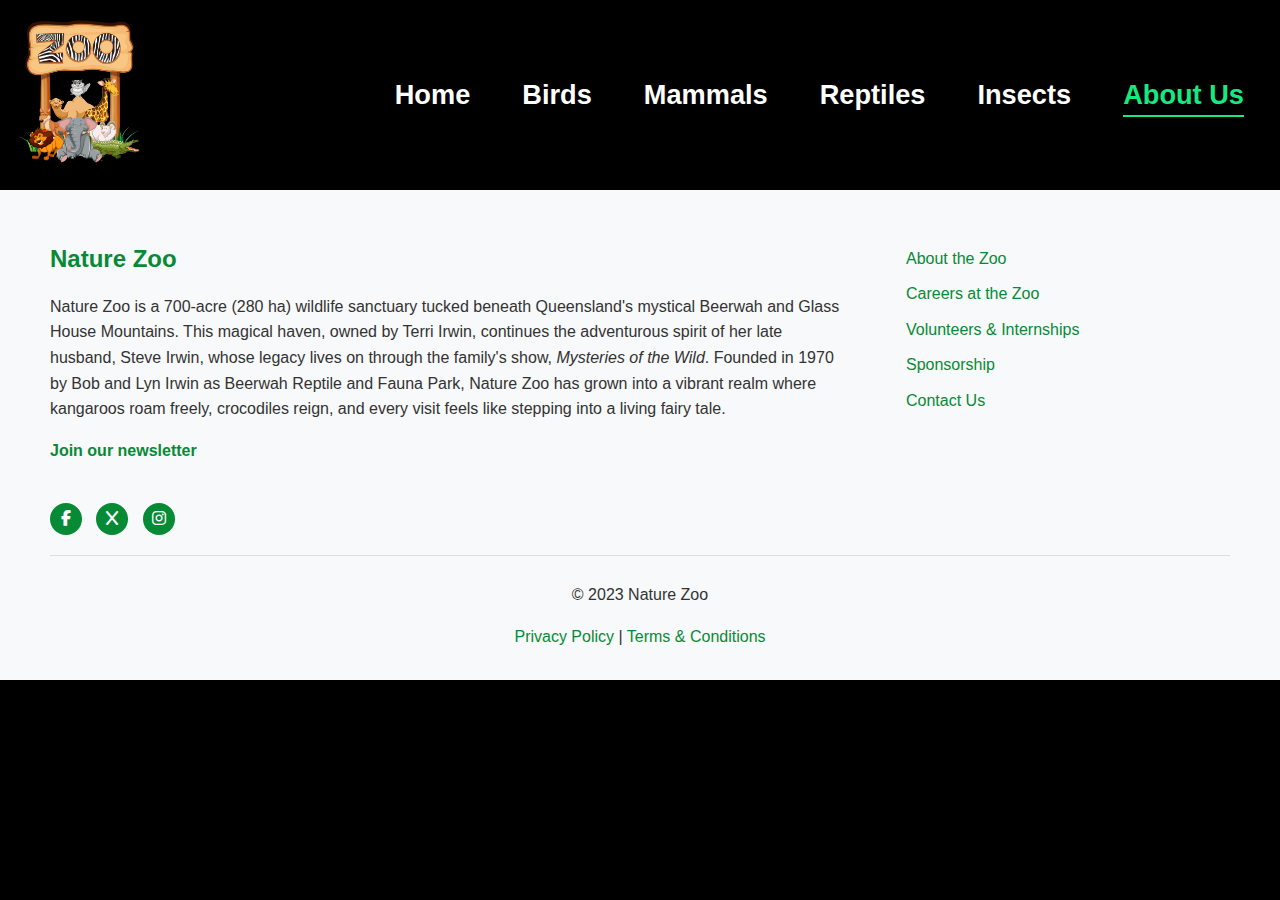
==== about.html @ 737910c8 "Merge pull request #28 from Vineethaveerapu/feature/insects-page" ====
<!DOCTYPE html>
<html lang="en">
  <head>
    <meta charset="UTF-8" />
    <meta name="viewport" content="width=device-width, initial-scale=1.0" />
    <title>Australian zoo</title>
    <link rel="stylesheet" href="./styles/shared.css" />
    <link rel="stylesheet" href="./styles/header.css" />
    <link rel="stylesheet" href="./styles/sidebar.css" />
    <link rel="stylesheet" href="./styles/footer.css" />
    <script src="./js/sidebar.js" defer></script>
    <script src="./js/header.js" defer></script>
    <script src="./js/load-footer.js" defer></script>
    <link
      rel="stylesheet"
      href="https://cdnjs.cloudflare.com/ajax/libs/font-awesome/6.5.0/css/all.min.css"
    />
  </head>
  <body>
    <!-- header starts -->
    <header>
      <a href="index.html">
        <img class="logo" src="./images/logo.png" alt="Logo" />
      </a>
      <div class="hamburger-container"></div>
      <nav id="navbar"></nav>
    </header>
    <!-- header ends -->
  </body>
</html>
---- styles/shared.css ----
*,
*::before,
*::after {
  box-sizing: border-box;
}

:root {
  --primary-color: #16e97f;
  --secondary-color: #ece8e4;
  --header-height: 182px;
}

body {
  margin: 0;
  font-family: "Segoe UI", Tahoma, Geneva, Verdana, sans-serif;
  line-height: 1.6;
  position: relative;
  min-height: 100vh;
  width: 100%;
  color: #fff;
  background-color: black;
}

main {
  padding-bottom: 100px;
}

.sidebar-content-container {
  display: grid;
  grid-template-columns: 19rem 1fr;
  position: relative;
  z-index: 1;
  gap: 2rem;
}

.container {
  align-self: baseline;
  justify-self: center;
  margin: 0rem auto;
  padding-top: 1.2rem;
}

.showing-animal-description .sidebar-next-content {
  display: none;
}

.content-title {
  font-size: 2rem;
  text-align: center;
  text-transform: uppercase;
}

.sidebar-next-content {
  margin: 8px;
  padding: 0 8px;
  max-width: 90ch;
}
---- styles/header.css ----
header {
  padding: 1rem;
  display: flex;
  justify-content: space-between;
  align-items: center;
  width: 100%;
}
/* absolute on home page */
.home-page header {
  position: absolute;
  z-index: 99;
}

.flex {
  display: flex;
}

.logo {
  width: auto;
  height: 150px;
}

nav ul {
  list-style: none;
  display: flex;
  justify-content: center;
  gap: 2.5vw;
  margin: 0;
  padding: 0;
}

nav ul li {
  margin-right: 20px;
}

.learn-more,
nav ul li a {
  max-width: fit-content;
  color: #fff;
  font-weight: bold;
  font-size: 1.7rem;
  text-decoration: none;
  display: block;
  position: relative;
  padding: 0;
}

.learn-more::after,
nav ul li a::after {
  content: "";
  position: absolute;
  left: 0;
  bottom: 0px;
  width: 100%;
  height: 2px;
  background-color: currentColor;
  transform: scaleX(0);
  transition: transform 0.3s ease;
}

.learn-more:hover::after,
nav ul li a:hover::after,
.active::after {
  transform: scaleX(1);
}

.active,
nav ul li a:hover {
  color: var(--primary-color);
}

.hamburger,
.close-button {
  display: none;
  padding: 0;
  background: transparent;
  border: none;
  cursor: pointer;
  outline: none;
}

.close-button {
  width: 2rem;
  height: auto;
}

/* Responsive styling */
@media (max-width: 768px) {
  .hamburger {
    display: block;
  }
  .close-button {
    display: none;
  }

  nav {
    display: grid;
    grid-template-rows: 0fr;
    transition: grid-template-rows 0.3s ease;
    position: fixed;
    top: 0;
    left: 0;
    background-color: rgba(14, 14, 14, 0.94);
    width: 100%;
    z-index: 9;
    backdrop-filter: blur(10px);
  }

  nav ul {
    display: flex;
    flex-direction: column;
    width: 100%;
    height: 100%;
    align-items: center;
    overflow: hidden !important;
  }

  nav ul li {
    margin: 10px 0;
    a {
      font-size: 2rem;
    }
  }

  /* active class */
  nav.active {
    grid-template-rows: 1fr;
    padding: 2rem;
    min-height: 100vh;
  }

  .hamburger-container.active {
    z-index: 10;
    .hamburger {
      display: none;
    }
    .close-button {
      z-index: 10;
      display: block;
    }
  }
}

@media (max-width: 480px) {
  .logo {
    height: 100px;
  }
}
---- styles/sidebar.css ----
.video-background-container {
  position: relative;
}

.background-video {
  position: absolute;
  top: 0;
  left: 0;
  width: 100%;
  height: 100%;
  object-fit: cover;
}

.video-overlay {
  padding-top: var(--header-height);
  display: grid;
  grid-template-columns: 19rem 1fr;
  position: relative;
  z-index: 1;
}

.sidebar-toggle-container {
  position: relative;
}

.toggle-btn {
  position: fixed;
  top: var(--header-height);
  left: 1rem;
  display: none;
  background: rgba(255, 255, 255, 0.9);
  border: none;
  border-radius: 50%;
  width: 45px;
  height: 45px;
  cursor: pointer;
  z-index: 1000;
  font-size: 1.5rem;
  transform: translateX(0);
  transition: all 0.3s ease;
  box-shadow: 0 2px 5px rgba(0, 0, 0, 0.2);
}

.toggle-btn.active {
  transform: translateX(13rem);
  background-color: rgba(0, 0, 0, 0.8);
  color: white;
}

.toggle-btn:hover {
  background-color: rgba(255, 255, 255, 1);
  box-shadow: 0 3px 8px rgba(0, 0, 0, 0.3);
}

.toggle-btn.active:hover {
  background-color: rgba(0, 0, 0, 0.9);
}

.sidebar {
  position: relative;
  top: 0;
  left: 0;
  /* background-color: rgba(0, 0, 0, 0.85);
  backdrop-filter: blur(8px); */
  width: 19rem;
  padding: 1rem;
  overflow-y: auto;
  transition: all 0.3s ease;
  z-index: 99;
  box-shadow: 2px 0 5px rgba(0, 0, 0, 0.1);
}

.sidebar.expanded {
  width: 20rem;
}

.sidebar.expanded .h2 {
  font-size: 25px;
}

.sidebar .h2 {
  font-size: 24px;
  margin: 30px;
  color: white;
  text-align: center;
  text-decoration: underline;
}

.animal-name {
  color: black;
  border-radius: 16px;
  border-color: black;
  background-color: white;
  padding: 16px;
  font-size: 13px;
  cursor: pointer;
  z-index: 1;
  position: relative;
  transition: width 2s ease;
}

.animal-name::before {
  content: "";
  position: absolute;
  top: 0;
  left: 0;
  right: 0;
  bottom: 0;
  border-radius: 15px;
  border: 7px solid transparent;
  background: linear-gradient(
    90deg,
    rgba(255, 0, 0, 0.8),
    rgba(7, 66, 214, 0.8),
    rgba(234, 166, 7, 0.8),
    rgba(10, 230, 98, 0.8),
    rgba(7, 223, 226, 0.8)
  );
  background-size: 400% 400%;
  background-clip: border-box;
  -webkit-mask: linear-gradient(#fff 0 0) content-box, linear-gradient(#fff 0 0);
  mask: linear-gradient(#fff 0 0) content-box, linear-gradient(#fff 0 0);
  -webkit-mask-composite: xor;
  mask-composite: exclude;
  animation: glowing-border 4s linear infinite;
  z-index: -1;
  display: none;
}

.animal-name.active::before {
  display: block;
  animation: glowing-border 4s linear infinite;
}

.sidebar.expanded .h2 {
  font-size: 1.5625rem;
}

.animal {
  margin-bottom: 1.25rem;
}

.animal p {
  display: none;
  font-size: 16px;
  line-height: 1.5;
  margin-top: 5px;
  color: white;
}

.animal-details {
  padding: 0;
  margin: 0;
}

.learn-more {
  color: var(--secondary-color);
  font-weight: bold;
  font-size: 1.5rem;
}

.learn-more::after {
  transform: scaleX(0.5);
}

.animal-description {
  margin-top: 2rem;
  color: white;
  padding: 20px;
  border-radius: 10px;
  border: 1px solid white;
  box-shadow: 0 0 10px rgba(0, 0, 0, 0.1);
  max-width: 500px;
  padding: 1rem 2.5rem 3rem;
  backdrop-filter: blur(2px);
  display: none;
  opacity: 0;
  visibility: hidden;
  transition: opacity 0.2s ease, visibility 0.2s ease;
}

.animal-description p {
  font-size: 1rem;
}

.animal-description h3 {
  font-size: 1.5625rem;
}

.animal-description.show {
  display: block;
  opacity: 1;
  visibility: visible;
}

.animal h3:hover {
  background-color: #445b59;
  color: white;
}

.active p {
  display: block;
}

.animal h3 img {
  width: 30px;
  margin-right: 10px;
  transition: transform 0.5s ease;
}

.animal .animal-name.active img {
  animation: moveImage 2.5s ease infinite;
}

.animate-image {
  animation: animate-image 4s ease infinite;
}

@keyframes moveImage {
  0% {
    transform: translateX(0);
  }
  50% {
    transform: translateX(10px);
  }
  100% {
    transform: translateX(0);
  }
}

@keyframes animate-image {
  0% {
    transform: translateX(0);
  }
  50% {
    transform: translateX(40%);
  }
  100% {
    transform: translateX(0);
  }
}

@keyframes glowing-border {
  0% {
    background-position: 0% 0%;
  }
  50% {
    background-position: 100% 100%;
  }
  100% {
    background-position: 0% 0%;
  }
}

@media (max-width: 768px) {
  .sidebar-content-container,
  .video-overlay {
    grid-template-columns: 1fr;
    padding-left: 1rem;
    padding-right: 1rem;
    padding-bottom: 1rem;
  }

  .toggle-btn {
    display: flex;
    align-items: center;
    justify-content: center;
  }

  .sidebar {
    position: fixed;
    top: var(--header-height);
    left: -100%;
    height: calc(100vh - var(--header-height));
    width: 60px;
    padding: 1rem 0;
    overflow-y: auto;
    background-color: rgba(0, 0, 0, 0.85);
    backdrop-filter: blur(8px);
  }

  .sidebar.show {
    left: 0;
    width: 80%;
    max-width: 300px;
    padding: 1rem;
  }

  body.sidebar-open {
    overflow: hidden;
  }

  .sidebar .h2 {
    display: none;
  }

  .sidebar .animal-name {
    padding: 8px;
    margin: 0.5rem auto;
    width: 40px;
    height: 40px;
    display: flex;
    align-items: center;
    justify-content: center;
  }

  .sidebar .animal-name span {
    display: none;
  }

  .sidebar .animal-name img {
    margin: 0;
    width: 24px;
  }

  .sidebar.show .h2 {
    display: block;
  }

  .sidebar.show .animal-name {
    width: auto;
    height: auto;
    padding: 16px;
    margin: 0 0 1.25rem 0;
  }

  .sidebar.show .animal-name span {
    display: inline;
  }

  .sidebar.show .animal-name img {
    width: 30px;
    margin-right: 10px;
  }
}
---- styles/footer.css ----
/* Style */
.footer {
  background-color: #f8f9fa;
  padding: 20px;
  font-family: Arial, sans-serif;
  color: #333;
}

.footer-content {
  display: flex;
  justify-content: space-between;
  flex-wrap: wrap;
}

.about {
  flex: 1 1 40%;
  margin-right: 20px;
}

.about h2 {
  margin-bottom: 10px;
  color: #078a35;
}

.about p {
  line-height: 1.6;
}

.newsletter-link {
  color: #078a35;
  text-decoration: none;
  font-weight: bold;
}

.newsletter-link:hover {
  text-decoration: underline;
}

.footer-links {
  list-style: none;
  padding: 0;
}

.footer-links li {
  margin: 10px 0;
}

.footer-links a {
  text-decoration: none;
  color: #078a35;
  transition: color 0.3s;
}

.footer-links a:hover {
  color: #0056b3;
  text-decoration: underline;

}

.social-media {
  display: flex;
  align-items: center;
}

.social-icon {
  display: inline-block;
  width: 32px;
  height: 32px;
  background-color: #078a35;
  color: white;
  text-align: center;
  line-height: 32px;
  border-radius: 50%;
  margin-right: 10px;
  transition: background-color 0.3s;
}

.social-icon:hover {
  background-color: #0056b3;
}

.footer-bottom {
  margin-top: 20px;
  text-align: center;
  border-top: 1px solid #ddd;
  padding-top: 10px;
  font-size: 14px;
}

.footer-bottom a {
  color: #078a35;
  text-decoration: none;
}

.footer-bottom a:hover {
  text-decoration: underline;
}
/* Modal overlay styling */
.modal-overlay {
  position: fixed;
  top: 0;
  left: 0;
  width: 100%;
  height: 100%;
  background: rgba(0, 0, 0, 0.5);
  display: none; /* Hidden by default */
  justify-content: center;
  align-items: center;
  z-index: 1000;
}

/* Modal content styling */
.modal {
  background: #fff;
  padding: 20px;
  border-radius: 10px;
  max-width: 400px;
  width: 90%;
  box-shadow: 0 4px 10px rgba(0, 0, 0, 0.2);
  text-align: center;
}

.modal h2 {
  margin: 0 0 10px;
  font-size: 24px;
  color: #078a35;
}

.modal p {
  margin: 10px 0 20px;
  color: #333;
  font-size: 16px;
}

.modal input {
  width: 100%;
  padding: 10px;
  margin-bottom: 20px;
  border: 1px solid #ddd;
  border-radius: 5px;
  font-size: 16px;
}

.modal-buttons {
  display: flex;
  justify-content: space-between;
}

.modal-buttons button {
  padding: 10px 20px;
  border: none;
  border-radius: 5px;
  font-size: 16px;
  cursor: pointer;
}

#submitEmail {
  background: #078a35;
  color: white;
}

#submitEmail:hover {
  background: #0056b3;
}

#cancelEmail {
  background: #ccc;
}

#cancelEmail:hover {
  background: #aaa;
}
/* Responsive Design */
@media (min-width: 600px) {
  .footer-content {
    gap: 40px;
  }

  .about {
    flex: 1 1 60%;
  }

  .footer-links,
  .social-icons {
    flex: 1 1 20%;
  }
}

@media (min-width: 1024px) {
  .footer {
    padding: 30px 50px;
  }

  .footer-bottom {
    font-size: 16px;
  }

  .modal {
    max-width: 500px;
  }
}
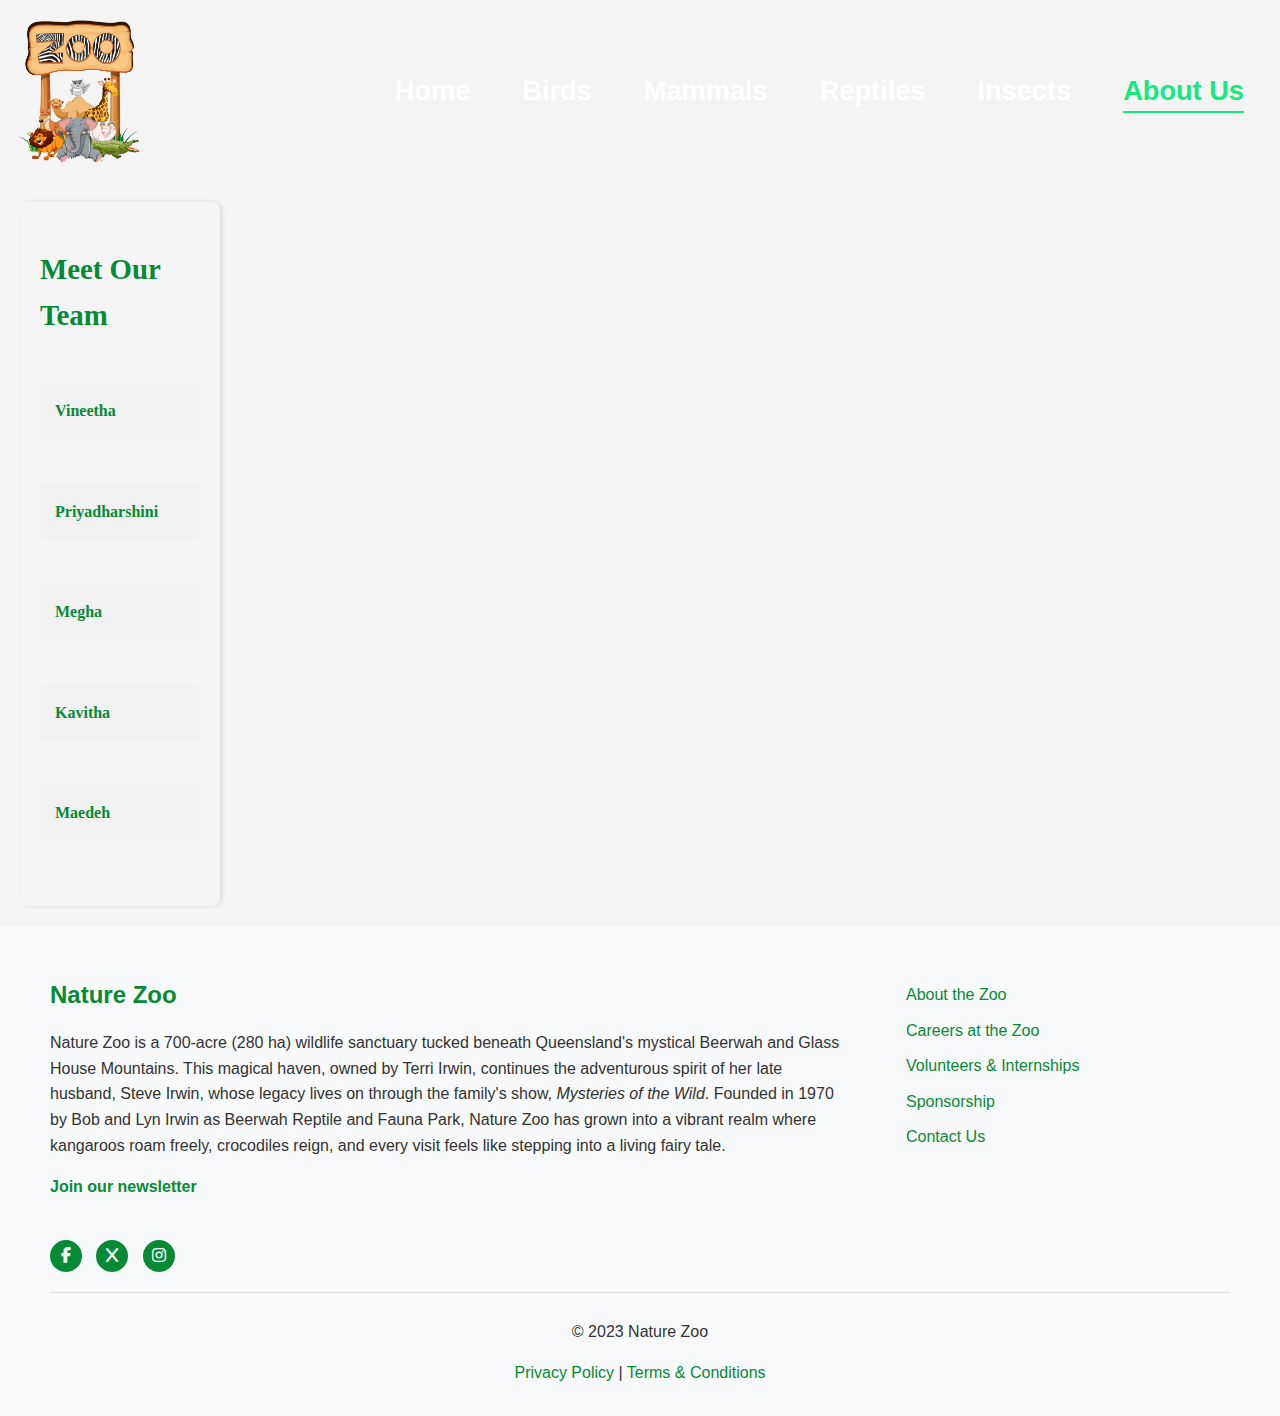
==== commit 8f031fde: "i added" ====
--- a/about.html
+++ b/about.html
@@ -1,30 +1,50 @@
-<!DOCTYPE html>
+ <!DOCTYPE html>
 <html lang="en">
   <head>
     <meta charset="UTF-8" />
     <meta name="viewport" content="width=device-width, initial-scale=1.0" />
-    <title>Australian zoo</title>
+    <title>Australian Zoo</title>
     <link rel="stylesheet" href="./styles/shared.css" />
     <link rel="stylesheet" href="./styles/header.css" />
     <link rel="stylesheet" href="./styles/sidebar.css" />
     <link rel="stylesheet" href="./styles/footer.css" />
+    <link rel="stylesheet" href="./styles/about.css" />
     <script src="./js/sidebar.js" defer></script>
     <script src="./js/header.js" defer></script>
     <script src="./js/load-footer.js" defer></script>
+    <script src="./js/about.js" defer></script>
     <link
       rel="stylesheet"
       href="https://cdnjs.cloudflare.com/ajax/libs/font-awesome/6.5.0/css/all.min.css"
     />
   </head>
   <body>
-    <!-- header starts -->
+    <div class="background-video-container">
+      <video autoplay muted loop id="background-video">
+        <source src="./videos/about.mp4" type="video/mp4" />
+        Your browser does not support the video tag.
+      </video>
+    </div>
+
+    <!-- Header -->
     <header>
-      <a href="index.html">
-        <img class="logo" src="./images/logo.png" alt="Logo" />
-      </a>
+      <img class="logo" src="./images/logo.png" alt="Logo" />
       <div class="hamburger-container"></div>
       <nav id="navbar"></nav>
     </header>
-    <!-- header ends -->
+
+    <main class="about-page">
+      <div class="sidebar">
+        <h2>Meet Our Team</h2>
+        <ul id="sidebar-list">
+        </ul>
+      </div>
+
+      <div class="details-card hidden" id="details-card">
+        <img id="member-photo" src="" alt="Team Member" />
+        <h2 id="member-name">Select a Team Member</h2>
+        <p id="member-description"></p>
+      </div>
+    </main>
   </body>
-</html>
+</html> 
--- a/styles/about.css
+++ b/styles/about.css
@@ -0,0 +1,134 @@
+.background-video-container {
+  position: absolute;
+  top: 0;
+  left: 0;
+  width: 100%;
+  height: 100%;
+  z-index: -1;
+  overflow: hidden;
+}
+
+#background-video {
+  width: 100%;
+  height: 100%;
+  object-fit: cover; 
+  position: absolute;
+  top: 0;
+  left: 0;
+}
+
+body {
+  font-family: Arial, sans-serif;
+  background-color: #f4f4f4;
+  color: #078a35;
+}
+
+.about-page {
+  display: flex;
+  padding: 20px;
+  z-index: 1;
+}
+
+.sidebar {
+  font-family: 'Times New Roman', serif; 
+  width: 200px;
+  padding: 20px;
+  border-radius: 8px;
+  z-index: 2;
+}
+
+.sidebar h2 {
+  font-size: 1.8rem;
+  margin-bottom: 20px;
+}
+
+#sidebar-list {
+  list-style-type: none;
+  padding: 0;
+}
+
+#sidebar-list li {
+  font-weight: bold; 
+  cursor: pointer;
+  padding: 10px;
+  background-color: #f1f1f1;
+  margin: 45px 0;
+  border-radius: 5px;
+  border: 5px solid transparent; 
+  transition: background-color 0.3s, border 0.3s;
+}
+
+#sidebar-list li:hover {
+  background-color: #e0e0e0;
+  border: 5px solid; 
+  border-image-source: linear-gradient(90deg, red, orange, yellow, green, blue, indigo, violet);
+  border-image-slice: 1; 
+  animation: rotateGradient 3s linear infinite; 
+}
+
+#sidebar-list li.active {
+  background-color: #078a35;
+  color: white;
+  border: 3px solid;
+  border-image-source: linear-gradient(90deg, red, orange, yellow, green, blue, indigo, violet);
+  border-image-slice: 1; 
+  animation: rotateGradient 3s linear infinite; 
+}
+
+.details-card {
+  position: relative; 
+  background-color: white;
+  padding: 20px;
+  border-radius: 10px;
+  max-width: 600px;
+  width: 100%;
+  margin-top: 20px;
+  display: flex;
+  flex-direction: column;
+  align-items: center;
+  box-shadow: 0 4px 10px rgba(0, 0, 0, 0.1);
+  transition: transform 0.3s ease-in-out;
+  z-index: 2;
+}
+
+.details-card.hidden {
+  display: none;
+}
+
+.details-card img {
+  width: 300px; 
+  height: 300px;
+  object-fit: cover; 
+  border-radius: 8px;
+  margin-bottom: 20px;
+}
+
+.details-card h2 {
+  font-size: 2rem;
+  color: #333;
+}
+
+.details-card p {
+  font-size: 1.2rem;
+  color: #555;
+  text-align: center;
+  margin: 10px 0;
+}
+
+@keyframes rotateGradient {
+  0% {
+    border-image-source: linear-gradient(0deg, red, orange, yellow, green, blue, indigo, violet);
+  }
+  25% {
+    border-image-source: linear-gradient(90deg, red, orange, yellow, green, blue, indigo, violet);
+  }
+  50% {
+    border-image-source: linear-gradient(180deg, red, orange, yellow, green, blue, indigo, violet);
+  }
+  75% {
+    border-image-source: linear-gradient(270deg, red, orange, yellow, green, blue, indigo, violet);
+  }
+  100% {
+    border-image-source: linear-gradient(360deg, red, orange, yellow, green, blue, indigo, violet);
+  }
+}
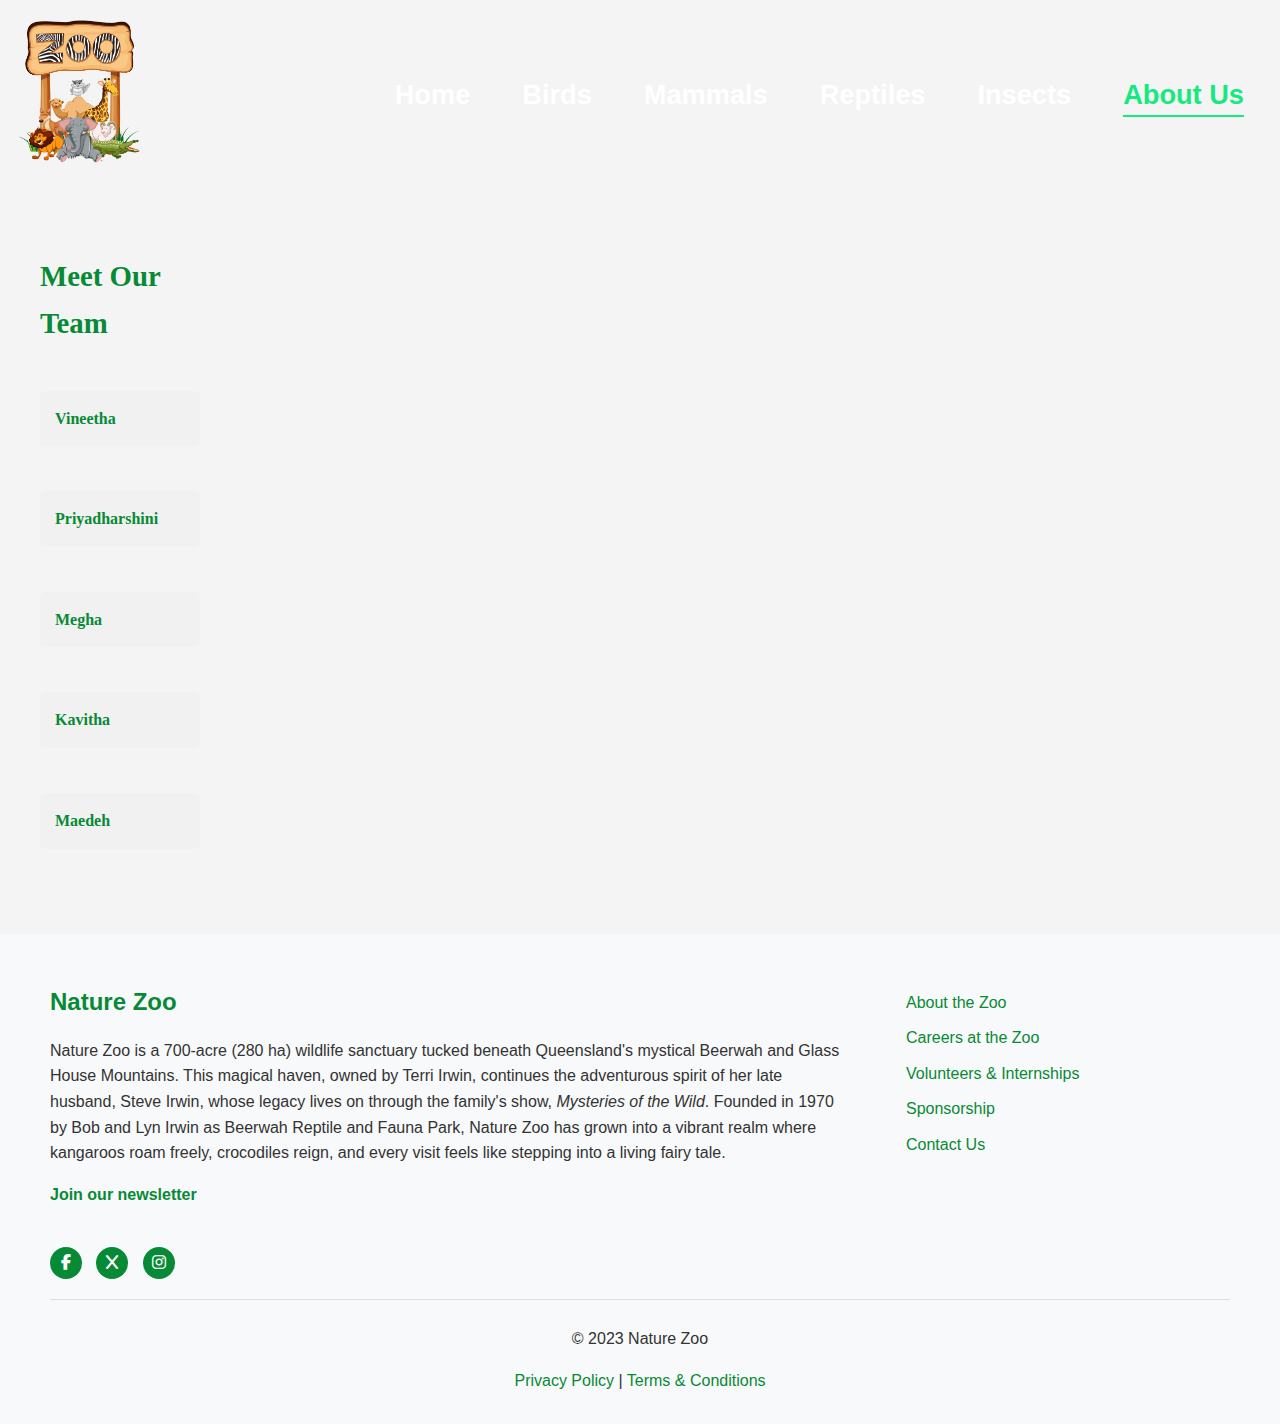
==== commit 73f1efcf: "Merge branch 'develop' into feature/aboutus-1" ====
--- a/about.html
+++ b/about.html
@@ -6,7 +6,6 @@
     <title>Australian Zoo</title>
     <link rel="stylesheet" href="./styles/shared.css" />
     <link rel="stylesheet" href="./styles/header.css" />
-    <link rel="stylesheet" href="./styles/sidebar.css" />
     <link rel="stylesheet" href="./styles/footer.css" />
     <link rel="stylesheet" href="./styles/about.css" />
     <script src="./js/sidebar.js" defer></script>
@@ -28,7 +27,9 @@
 
     <!-- Header -->
     <header>
-      <img class="logo" src="./images/logo.png" alt="Logo" />
+      <a href="index.html">
+        <img class="logo" src="./images/logo.png" alt="Logo" />
+      </a>
       <div class="hamburger-container"></div>
       <nav id="navbar"></nav>
     </header>
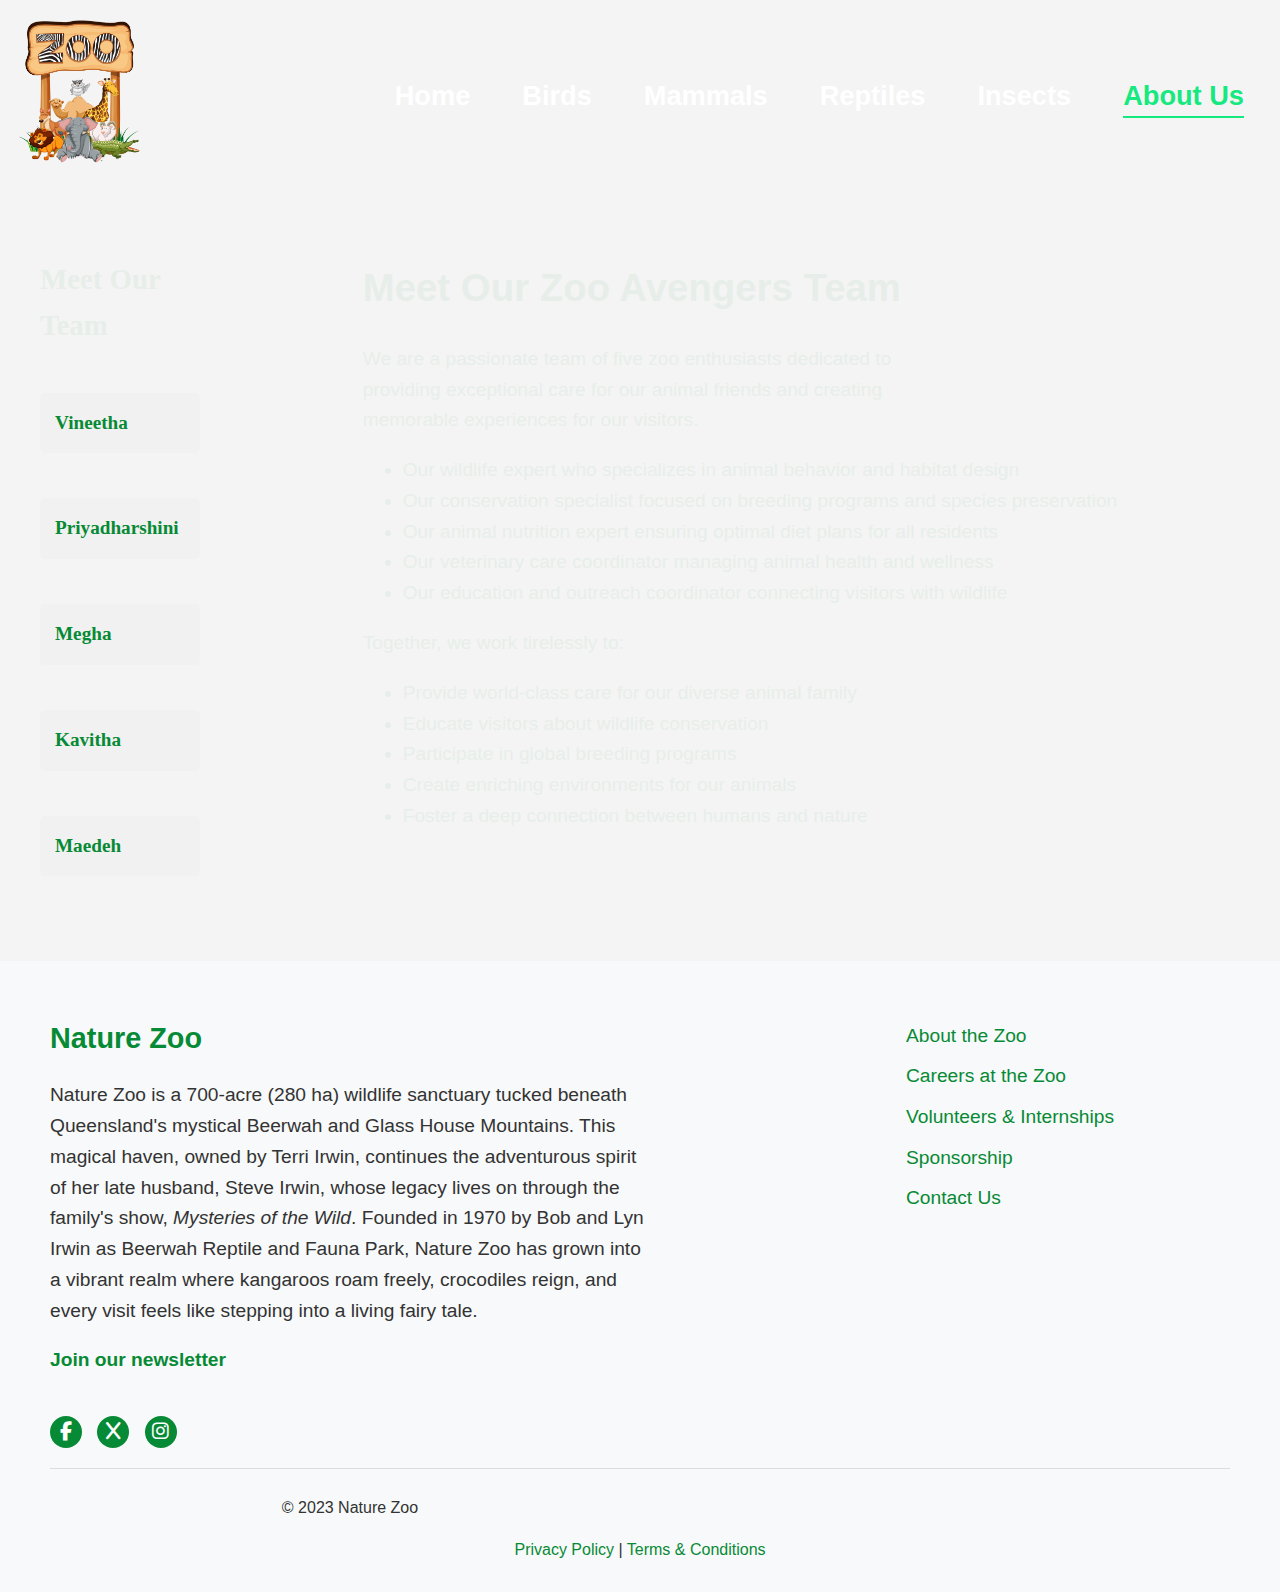
==== commit b6ef51a0: "added main content" ====
--- a/about.html
+++ b/about.html
@@ -8,10 +8,10 @@
     <link rel="stylesheet" href="./styles/header.css" />
     <link rel="stylesheet" href="./styles/footer.css" />
     <link rel="stylesheet" href="./styles/about.css" />
-    <script src="./js/sidebar.js" defer></script>
     <script src="./js/header.js" defer></script>
     <script src="./js/load-footer.js" defer></script>
     <script src="./js/about.js" defer></script>
+    <script src="./js/about-content.js" defer></script>
     <link
       rel="stylesheet"
       href="https://cdnjs.cloudflare.com/ajax/libs/font-awesome/6.5.0/css/all.min.css"
@@ -46,6 +46,8 @@
         <h2 id="member-name">Select a Team Member</h2>
         <p id="member-description"></p>
       </div>
+
+      <div class="container main-content"></div>
     </main>
   </body>
-</html> 
+</html>
--- a/styles/about.css
+++ b/styles/about.css
@@ -11,7 +11,7 @@
 #background-video {
   width: 100%;
   height: 100%;
-  object-fit: cover; 
+  object-fit: cover;
   position: absolute;
   top: 0;
   left: 0;
@@ -20,7 +20,12 @@
 body {
   font-family: Arial, sans-serif;
   background-color: #f4f4f4;
-  color: #078a35;
+  color: #e7eeea;
+  font-size: 1.2rem;
+}
+
+p {
+  max-width: 600px;
 }
 
 .about-page {
@@ -30,7 +35,7 @@
 }
 
 .sidebar {
-  font-family: 'Times New Roman', serif; 
+  font-family: 'Times New Roman', serif;
   width: 200px;
   padding: 20px;
   border-radius: 8px;
@@ -48,22 +53,23 @@
 }
 
 #sidebar-list li {
-  font-weight: bold; 
+  font-weight: bold;
   cursor: pointer;
   padding: 10px;
   background-color: #f1f1f1;
+  color: #078a35;
   margin: 45px 0;
   border-radius: 5px;
-  border: 5px solid transparent; 
+  border: 5px solid transparent;
   transition: background-color 0.3s, border 0.3s;
 }
 
 #sidebar-list li:hover {
   background-color: #e0e0e0;
-  border: 5px solid; 
+  border: 5px solid;
   border-image-source: linear-gradient(90deg, red, orange, yellow, green, blue, indigo, violet);
-  border-image-slice: 1; 
-  animation: rotateGradient 3s linear infinite; 
+  border-image-slice: 1;
+  animation: rotateGradient 3s linear infinite;
 }
 
 #sidebar-list li.active {
@@ -71,12 +77,14 @@
   color: white;
   border: 3px solid;
   border-image-source: linear-gradient(90deg, red, orange, yellow, green, blue, indigo, violet);
-  border-image-slice: 1; 
-  animation: rotateGradient 3s linear infinite; 
+  border-image-slice: 1;
+  animation: rotateGradient 3s linear infinite;
 }
 
 .details-card {
-  position: relative; 
+  margin-left: auto;
+  margin-right: auto;
+  position: relative;
   background-color: white;
   padding: 20px;
   border-radius: 10px;
@@ -96,9 +104,9 @@
 }
 
 .details-card img {
-  width: 300px; 
+  width: 300px;
   height: 300px;
-  object-fit: cover; 
+  object-fit: cover;
   border-radius: 8px;
   margin-bottom: 20px;
 }
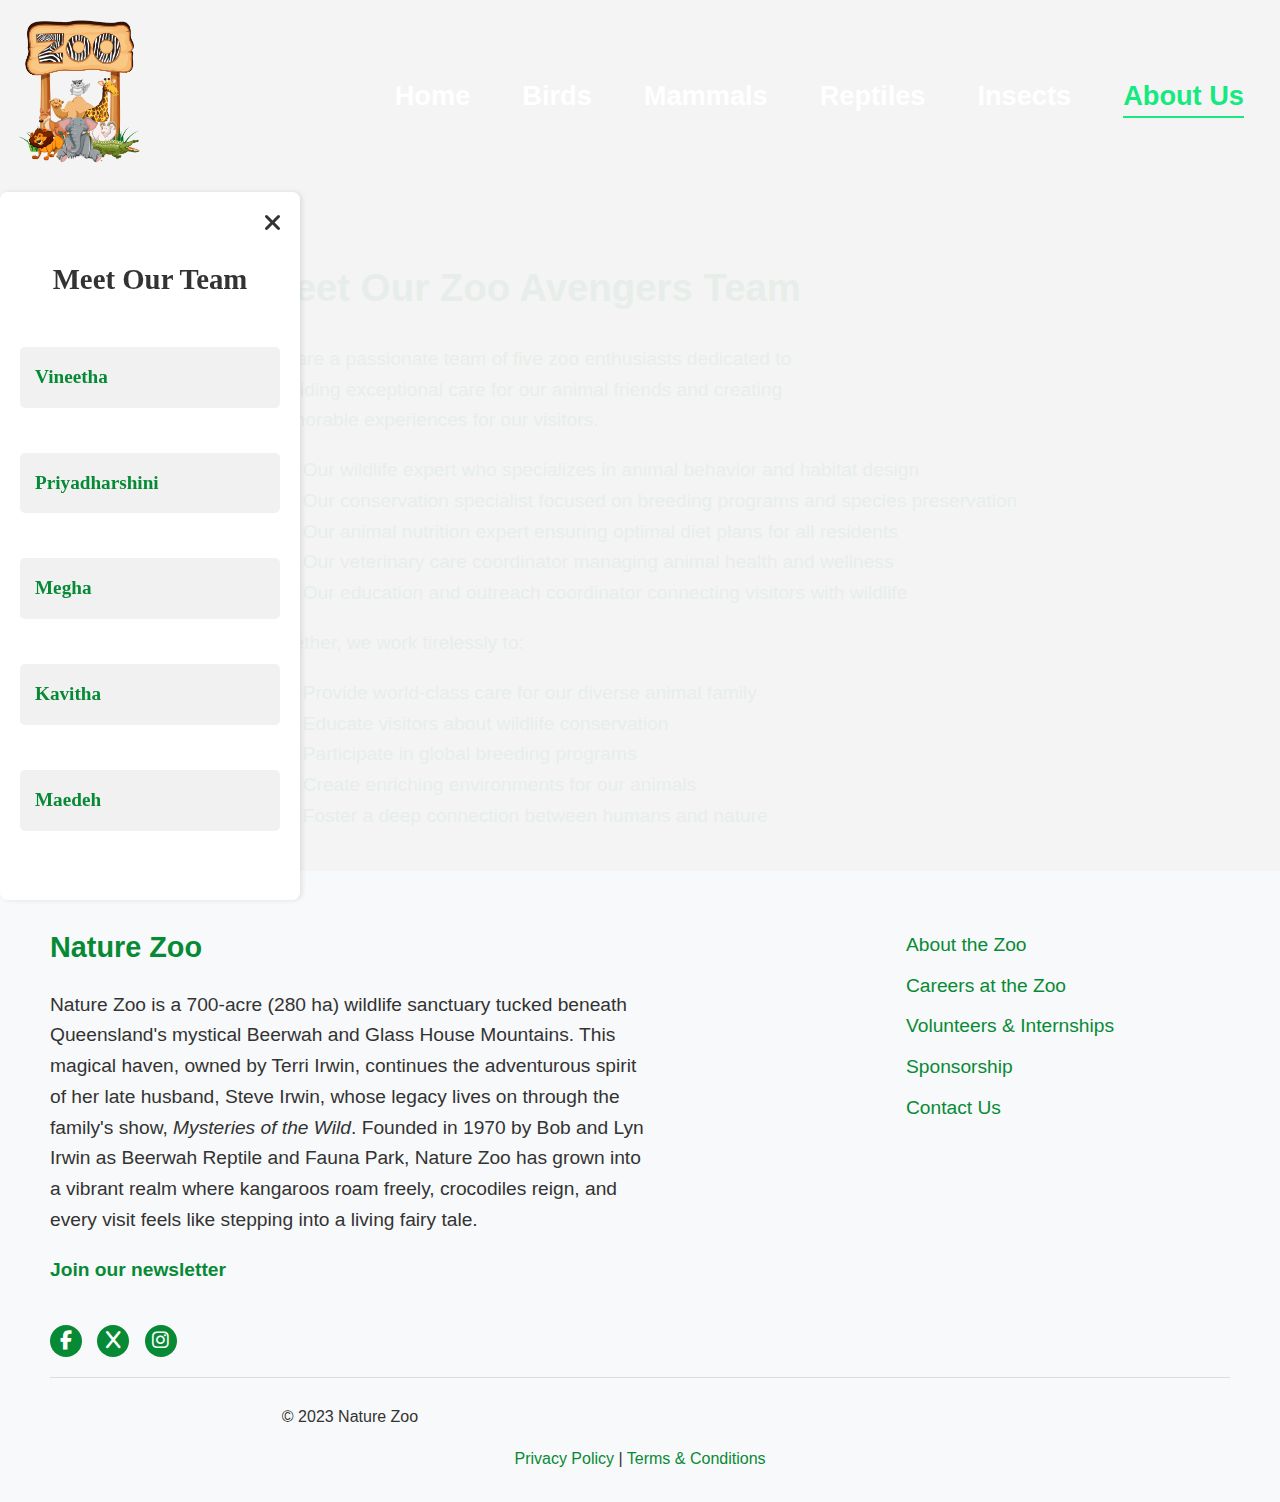
==== commit 9cce22ee: "added sidebar button and fixed media query" ====
--- a/about.html
+++ b/about.html
@@ -35,10 +35,11 @@
     </header>
 
     <main class="about-page">
-      <div class="sidebar">
+      <div class="sidebar-container">
+       <div class="sidebar">
         <h2>Meet Our Team</h2>
-        <ul id="sidebar-list">
-        </ul>
+        <ul id="sidebar-list"></ul>
+       </div>
       </div>
 
       <div class="details-card hidden" id="details-card">
--- a/styles/about.css
+++ b/styles/about.css
@@ -140,3 +140,116 @@
     border-image-source: linear-gradient(360deg, red, orange, yellow, green, blue, indigo, violet);
   }
 }
+
+.sidebar-container {
+  position: fixed;
+  left: 0;
+  top: var(--header-height);
+  height: calc(100vh - var(--header-height));
+  z-index: 100;
+  transition: transform 0.3s ease;
+}
+
+.sidebar {
+  background: rgba(255, 255, 255, 0.95);
+  padding: 40px 20px 20px 20px;
+  width: 300px;
+  height: 100%;
+  overflow-y: auto;
+  box-shadow: 2px 0 5px rgba(0, 0, 0, 0.1);
+  transition: transform 0.3s ease;
+}
+
+.sidebar h2 {
+  color: #333;
+  margin-bottom: 20px;
+  text-align: center;
+}
+
+.sidebar ul {
+  list-style: none;
+  padding: 0;
+}
+
+.sidebar li {
+  padding: 10px 15px;
+  margin: 5px 0;
+  cursor: pointer;
+  border-radius: 5px;
+  transition: background-color 0.2s;
+}
+
+.sidebar li:hover {
+  background-color: #f0f0f0;
+}
+
+.show-sidebar-btn {
+  display: none;
+  position: fixed;
+  left: 0;
+  top: 50%;
+  transform: translateY(-50%);
+  background: rgba(255, 255, 255, 0.95);
+  border: none;
+  padding: 10px;
+  cursor: pointer;
+  border-radius: 0 5px 5px 0;
+  box-shadow: 2px 0 5px rgba(0, 0, 0, 0.1);
+}
+
+.close-sidebar-btn {
+  display: block;
+  position: absolute;
+  right: 10px;
+  top: 10px;
+  background: none;
+  border: none;
+  font-size: 1.5rem;
+  cursor: pointer;
+  z-index: 101;
+  color: #333;
+  padding: 8px;
+  border-radius: 50%;
+  transition: background-color 0.2s;
+}
+
+.close-sidebar-btn:hover {
+  background-color: rgba(0, 0, 0, 0.1);
+}
+
+@media (max-width: 768px) {
+  .sidebar-container {
+    width: 100%;
+    background: rgba(0, 0, 0, 0.5);
+    transform: translateX(-100%);
+  }
+
+  .sidebar-container.show {
+    transform: translateX(0);
+  }
+
+  .sidebar {
+    max-width: 80%;
+    width: 300px;
+    position: relative;
+    transform: translateX(0);
+  }
+
+  .show-sidebar-btn {
+    position: fixed;
+    left: 0;
+    top: calc(var(--header-height) + 1.5rem);
+    transform: translateY(-50%);
+    z-index: 99;
+    background: #078a35;
+    color: white;
+    padding: 15px 10px;
+    border-radius: 0 5px 5px 0;
+  }
+
+  .close-sidebar-btn {
+    display: block;
+    color: #333;
+    font-size: 1.8rem;
+  }
+}
